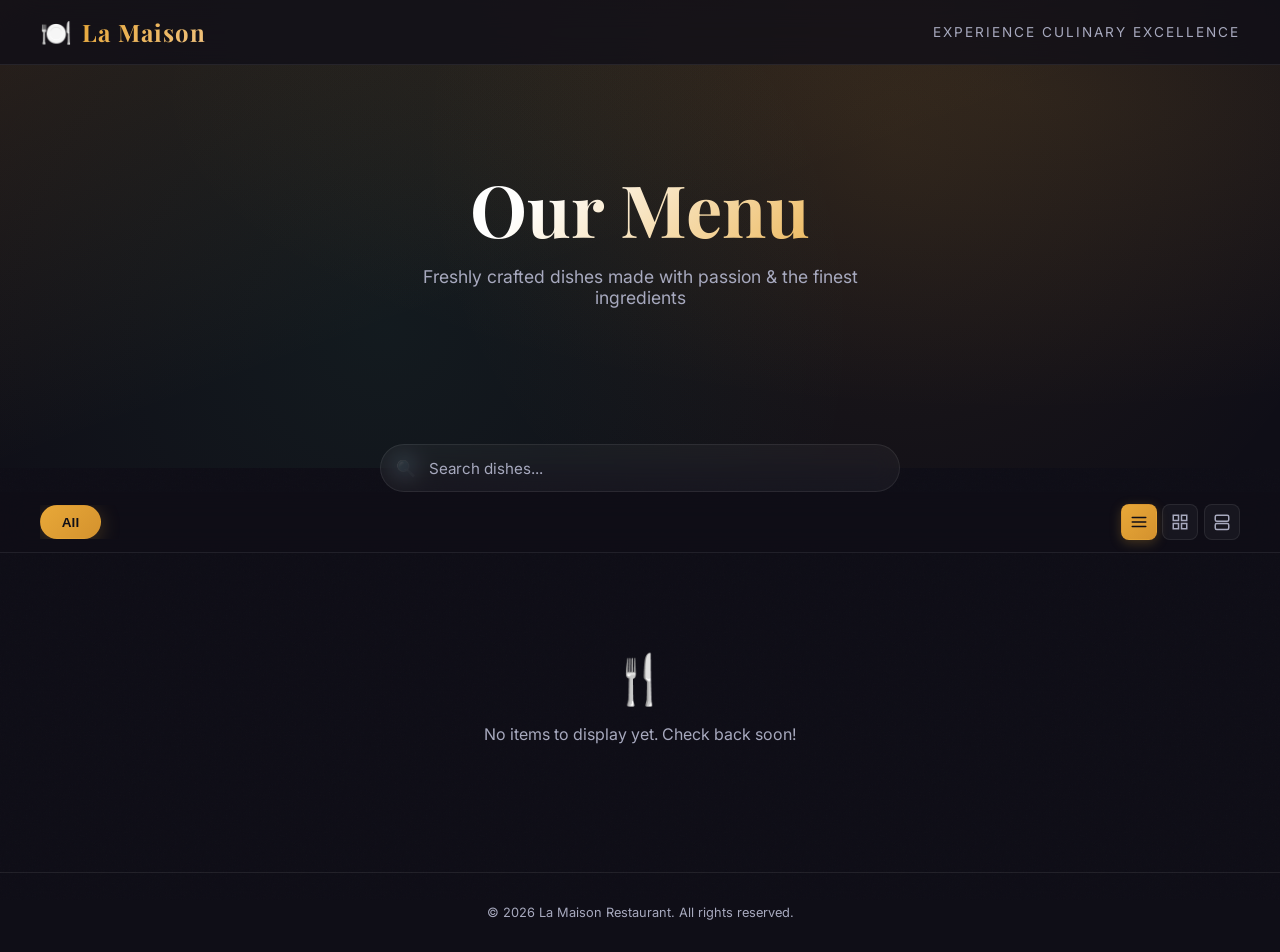
==== templates/index.html @ 89f0f261 "our menu" ====
<!DOCTYPE html>
<html lang="en">
<head>
    <meta charset="UTF-8">
    <meta name="viewport" content="width=device-width, initial-scale=1.0">
    <title>Our Menu — La Maison Restaurant</title>
    <meta name="description" content="Explore our exquisite menu featuring handcrafted dishes across multiple categories. La Maison Restaurant — fine dining at its best.">
    <link rel="preconnect" href="https://fonts.googleapis.com">
    <link rel="preconnect" href="https://fonts.gstatic.com" crossorigin>
    <link href="https://fonts.googleapis.com/css2?family=Playfair+Display:wght@400;600;700&family=Inter:wght@300;400;500;600&display=swap" rel="stylesheet">
    <link rel="stylesheet" href="/static/css/style.css">
</head>
<body>

    <!-- ═══ HEADER ═══ -->
    <header id="site-header">
        <div class="header-inner">
            <div class="logo">
                <span class="logo-icon">🍽️</span>
                <h1>La Maison</h1>
            </div>
            <p class="tagline">Experience Culinary Excellence</p>
        </div>
    </header>

    <!-- ═══ HERO ═══ -->
    <section id="hero">
        <div class="hero-overlay"></div>
        <div class="hero-content">
            <h2>Our Menu</h2>
            <p>Freshly crafted dishes made with passion & the finest ingredients</p>
        </div>
    </section>

    <!-- ═══ SEARCH BAR ═══ -->
    <div id="search-bar">
        <div class="search-wrap">
            <span class="search-icon">🔍</span>
            <input type="text" id="searchInput" placeholder="Search dishes..." autocomplete="off">
            <button class="search-clear hidden" id="searchClear">&times;</button>
        </div>
    </div>

    <!-- ═══ CATEGORY FILTER + VIEW SWITCHER ═══ -->
    <nav id="category-nav">
        <div class="nav-toolbar">
            <div class="category-tabs" id="categoryTabs">
                <button class="cat-tab active" data-cat="all">All</button>
                <!-- tabs injected by JS -->
            </div>
            <div class="view-switcher" id="viewSwitcher">
                <button class="view-btn active" data-view="list" title="List View">
                    <svg width="18" height="18" viewBox="0 0 24 24" fill="none" stroke="currentColor" stroke-width="2" stroke-linecap="round"><line x1="3" y1="6" x2="21" y2="6"/><line x1="3" y1="12" x2="21" y2="12"/><line x1="3" y1="18" x2="21" y2="18"/></svg>
                </button>
                <button class="view-btn" data-view="medium" title="Medium Grid">
                    <svg width="18" height="18" viewBox="0 0 24 24" fill="none" stroke="currentColor" stroke-width="2" stroke-linecap="round"><rect x="3" y="3" width="7" height="7"/><rect x="14" y="3" width="7" height="7"/><rect x="3" y="14" width="7" height="7"/><rect x="14" y="14" width="7" height="7"/></svg>
                </button>
                <button class="view-btn" data-view="large" title="Large Grid">
                    <svg width="18" height="18" viewBox="0 0 24 24" fill="none" stroke="currentColor" stroke-width="2" stroke-linecap="round"><rect x="3" y="3" width="18" height="8" rx="2"/><rect x="3" y="14" width="18" height="8" rx="2"/></svg>
                </button>
            </div>
        </div>
    </nav>

    <!-- ═══ MENU GRID ═══ -->
    <main id="menu-section">
        <div id="menuContainer">
            <!-- populated by JS -->
        </div>
        <div id="emptyState" class="empty-state hidden">
            <span class="empty-icon">🍴</span>
            <p>No items to display yet. Check back soon!</p>
        </div>
    </main>

    <!-- ═══ FOOTER ═══ -->
    <footer id="site-footer">
        <p>&copy; 2026 La Maison Restaurant. All rights reserved.</p>
    </footer>

    <script src="/static/js/main.js"></script>
</body>
</html>
---- static/css/style.css ----
/* ═══════════════════════════════════════════════════════════════
   La Maison — User-Facing Menu Styles
   ═══════════════════════════════════════════════════════════════ */

*, *::before, *::after { margin: 0; padding: 0; box-sizing: border-box; }

:root {
    --bg:          #0f0e17;
    --surface:     #1a1928;
    --glass:       rgba(255,255,255,.04);
    --glass-border:rgba(255,255,255,.08);
    --text:        #fffffe;
    --text-muted:  #a7a9be;
    --accent:      #e8a838;
    --accent-glow: rgba(232,168,56,.25);
    --price:       #56e39f;
    --radius:      16px;
    --radius-sm:   10px;
    --font-heading:'Playfair Display', serif;
    --font-body:   'Inter', sans-serif;
    --transition:  .3s cubic-bezier(.4,0,.2,1);
}

html { scroll-behavior: smooth; }

body {
    font-family: var(--font-body);
    background: var(--bg);
    color: var(--text);
    min-height: 100vh;
    overflow-x: hidden;
}

/* subtle grain overlay */
body::before {
    content: '';
    position: fixed; inset: 0;
    background: url("data:image/svg+xml,%3Csvg width='200' height='200' xmlns='http://www.w3.org/2000/svg'%3E%3Cfilter id='noise'%3E%3CfeTurbulence baseFrequency='.65' stitchTiles='stitch'/%3E%3C/filter%3E%3Crect width='100%25' height='100%25' filter='url(%23noise)' opacity='.03'/%3E%3C/svg%3E");
    pointer-events: none;
    z-index: 0;
}

/* ─── HEADER ───────────────────────────────────────────────── */

#site-header {
    position: fixed; top: 0; left: 0; width: 100%;
    z-index: 100;
    background: rgba(15,14,23,.75);
    backdrop-filter: blur(18px);
    -webkit-backdrop-filter: blur(18px);
    border-bottom: 1px solid var(--glass-border);
    padding: 1rem 2rem;
    transition: var(--transition);
}

.header-inner {
    max-width: 1200px; margin: auto;
    display: flex; align-items: center; justify-content: space-between;
}

.logo { display: flex; align-items: center; gap: .6rem; }
.logo-icon { font-size: 1.6rem; }
.logo h1 {
    font-family: var(--font-heading);
    font-size: 1.5rem; font-weight: 700;
    letter-spacing: 1px;
    background: linear-gradient(135deg, var(--accent), #f0c27f);
    -webkit-background-clip: text; -webkit-text-fill-color: transparent;
}

.tagline {
    font-size: .85rem; color: var(--text-muted);
    letter-spacing: 2px; text-transform: uppercase;
}

/* ─── HERO ─────────────────────────────────────────────────── */

#hero {
    position: relative;
    height: 52vh; min-height: 350px;
    display: flex; align-items: center; justify-content: center;
    background:
        linear-gradient(160deg, rgba(232,168,56,.12), transparent 50%),
        radial-gradient(ellipse at 80% 20%, rgba(232,168,56,.1), transparent 60%),
        var(--bg);
    overflow: hidden;
}

.hero-overlay {
    position: absolute; inset: 0;
    background:
        radial-gradient(circle at 30% 70%, rgba(86,227,159,.06) 0%, transparent 50%),
        radial-gradient(circle at 70% 30%, rgba(232,168,56,.08) 0%, transparent 50%);
    animation: heroPulse 8s ease-in-out infinite alternate;
}

@keyframes heroPulse {
    0%   { opacity: .6; }
    100% { opacity: 1; }
}

.hero-content {
    position: relative; z-index: 1;
    text-align: center; padding: 2rem;
}

.hero-content h2 {
    font-family: var(--font-heading);
    font-size: clamp(2.5rem, 6vw, 4.5rem);
    font-weight: 700;
    background: linear-gradient(135deg, var(--text) 30%, var(--accent));
    -webkit-background-clip: text; -webkit-text-fill-color: transparent;
    margin-bottom: .6rem;
}

.hero-content p {
    font-size: 1.1rem; color: var(--text-muted);
    max-width: 500px; margin: auto;
}

/* ─── SEARCH BAR ───────────────────────────────────────────── */

#search-bar {
    max-width: 1200px; margin: -1.5rem auto 0;
    padding: 0 2rem;
    position: relative; z-index: 2;
}

.search-wrap {
    position: relative;
    max-width: 520px; margin: auto;
}

.search-icon {
    position: absolute; left: 1rem; top: 50%; transform: translateY(-50%);
    font-size: 1rem; pointer-events: none;
}

#searchInput {
    width: 100%; padding: .85rem 2.8rem .85rem 3rem;
    background: var(--glass);
    border: 1px solid var(--glass-border);
    border-radius: 50px;
    color: var(--text);
    font-size: .95rem;
    font-family: var(--font-body);
    outline: none;
    backdrop-filter: blur(12px);
    -webkit-backdrop-filter: blur(12px);
    transition: var(--transition);
}

#searchInput::placeholder { color: var(--text-muted); }

#searchInput:focus {
    border-color: var(--accent);
    box-shadow: 0 0 0 3px var(--accent-glow), 0 8px 30px rgba(0,0,0,.3);
}

.search-clear {
    position: absolute; right: .8rem; top: 50%; transform: translateY(-50%);
    background: rgba(255,255,255,.1);
    border: none; border-radius: 50%;
    width: 26px; height: 26px;
    display: flex; align-items: center; justify-content: center;
    color: var(--text-muted); font-size: 1.1rem;
    cursor: pointer; transition: var(--transition);
}
.search-clear:hover { background: rgba(255,255,255,.2); color: var(--text); }

/* ─── CATEGORY NAV ─────────────────────────────────────────── */

#category-nav {
    position: sticky; top: 64px; z-index: 90;
    background: rgba(15,14,23,.8);
    backdrop-filter: blur(14px);
    -webkit-backdrop-filter: blur(14px);
    border-bottom: 1px solid var(--glass-border);
    padding: .75rem 2rem;
}

.nav-toolbar {
    max-width: 1200px; margin: auto;
    display: flex; align-items: center; justify-content: space-between;
    gap: 1rem;
}

.category-tabs {
    display: flex; gap: .6rem;
    overflow-x: auto; flex: 1;
    scrollbar-width: none;
    -ms-overflow-style: none;
}
.category-tabs::-webkit-scrollbar { display: none; }

/* View Switcher */
.view-switcher {
    display: flex; gap: .35rem;
    flex-shrink: 0;
}

.view-btn {
    width: 36px; height: 36px;
    display: flex; align-items: center; justify-content: center;
    background: var(--glass);
    border: 1px solid var(--glass-border);
    border-radius: 8px;
    color: var(--text-muted);
    cursor: pointer;
    transition: var(--transition);
}
.view-btn:hover {
    background: rgba(232,168,56,.1);
    color: var(--accent);
    border-color: rgba(232,168,56,.3);
}
.view-btn.active {
    background: linear-gradient(135deg, var(--accent), #d4922e);
    color: #0f0e17;
    border-color: transparent;
    box-shadow: 0 3px 12px var(--accent-glow);
}

.cat-tab {
    background: var(--glass);
    border: 1px solid var(--glass-border);
    color: var(--text-muted);
    padding: .55rem 1.3rem;
    border-radius: 50px;
    font-size: .85rem; font-weight: 500;
    cursor: pointer;
    white-space: nowrap;
    transition: var(--transition);
}

.cat-tab:hover {
    background: rgba(232,168,56,.1);
    color: var(--accent);
    border-color: rgba(232,168,56,.3);
}

.cat-tab.active {
    background: linear-gradient(135deg, var(--accent), #d4922e);
    color: #0f0e17;
    border-color: transparent;
    font-weight: 600;
    box-shadow: 0 4px 20px var(--accent-glow);
}

/* ─── MENU SECTION ─────────────────────────────────────────── */

#menu-section {
    max-width: 1200px; margin: 2rem auto 4rem;
    padding: 0 2rem;
    position: relative; z-index: 1;
}

/* Category group */
.menu-category {
    margin-bottom: 3rem;
    animation: fadeUp .5s ease both;
}

.menu-category-title {
    font-family: var(--font-heading);
    font-size: 1.8rem; font-weight: 600;
    margin-bottom: 1.2rem;
    padding-bottom: .5rem;
    border-bottom: 2px solid rgba(232,168,56,.15);
    display: flex; align-items: center; gap: .7rem;
}

.menu-category-title .cat-img {
    width: 38px; height: 38px; border-radius: 10px;
    object-fit: cover;
}

/* Item grid — default (medium) */
.items-grid {
    display: grid;
    grid-template-columns: repeat(auto-fill, minmax(280px, 1fr));
    gap: 1.5rem;
}

/* ─── VIEW MODES ───────────────────────────────────────────── */

/* LIST view — horizontal rows */
.items-grid.view-list {
    grid-template-columns: 1fr;
    gap: 1rem;
}

.items-grid.view-list .menu-card {
    flex-direction: row;
    max-height: 140px;
}

.items-grid.view-list .menu-card-img,
.items-grid.view-list .placeholder-img {
    width: 140px; min-width: 140px; height: 140px;
    border-radius: var(--radius) 0 0 var(--radius);
}

.items-grid.view-list .menu-card-body {
    padding: 1rem 1.2rem;
    justify-content: center;
}

.items-grid.view-list .menu-card-desc {
    display: -webkit-box;
    -webkit-line-clamp: 2;
    -webkit-box-orient: vertical;
    overflow: hidden;
    margin-bottom: .5rem;
}

/* MEDIUM view — the default grid, columns ~280px */
.items-grid.view-medium {
    grid-template-columns: repeat(auto-fill, minmax(260px, 1fr));
}

.items-grid.view-medium .menu-card-img,
.items-grid.view-medium .placeholder-img {
    height: 180px;
}

/* LARGE view — bigger cards */
.items-grid.view-large {
    grid-template-columns: repeat(auto-fill, minmax(360px, 1fr));
    gap: 2rem;
}

.items-grid.view-large .menu-card-img,
.items-grid.view-large .placeholder-img {
    height: 260px;
}

.items-grid.view-large .menu-card-name {
    font-size: 1.35rem;
}

.items-grid.view-large .menu-card-desc {
    font-size: .92rem;
}

.items-grid.view-large .menu-card-price {
    font-size: 1.4rem;
}

/* Single item card */
.menu-card {
    background: var(--glass);
    border: 1px solid var(--glass-border);
    border-radius: var(--radius);
    overflow: hidden;
    transition: var(--transition);
    display: flex; flex-direction: column;
    animation: fadeUp .45s ease both;
}

.menu-card:hover {
    transform: translateY(-6px);
    border-color: rgba(232,168,56,.25);
    box-shadow: 0 12px 40px rgba(0,0,0,.35), 0 0 0 1px rgba(232,168,56,.1);
}

.menu-card-img {
    width: 100%; height: 200px;
    object-fit: cover;
    background: var(--surface);
    display: block;
}

.menu-card-body {
    padding: 1.2rem;
    flex: 1;
    display: flex; flex-direction: column;
}

.menu-card-name {
    font-family: var(--font-heading);
    font-size: 1.15rem; font-weight: 600;
    margin-bottom: .35rem;
}

.menu-card-desc {
    font-size: .85rem; color: var(--text-muted);
    line-height: 1.5;
    flex: 1; margin-bottom: .8rem;
}

.menu-card-footer {
    display: flex; align-items: center; justify-content: space-between;
}

.menu-card-price {
    font-size: 1.2rem; font-weight: 700;
    color: var(--price);
}

.menu-card-badge {
    font-size: .7rem; text-transform: uppercase; letter-spacing: 1px;
    padding: .25rem .65rem;
    border-radius: 50px;
    background: rgba(86,227,159,.12);
    color: var(--price);
    font-weight: 600;
}

.menu-card-badge.unavailable {
    background: rgba(255,80,80,.12);
    color: #ff5050;
}

/* placeholder for items with no image */
.placeholder-img {
    width: 100%; height: 200px;
    background: linear-gradient(135deg, var(--surface), #232137);
    display: flex; align-items: center; justify-content: center;
    font-size: 3rem;
}

/* ─── EMPTY STATE ──────────────────────────────────────────── */

.empty-state {
    text-align: center; padding: 4rem 2rem;
    color: var(--text-muted);
}
.empty-icon { font-size: 3rem; display: block; margin-bottom: 1rem; }
.hidden { display: none !important; }

/* ─── FOOTER ───────────────────────────────────────────────── */

#site-footer {
    text-align: center;
    padding: 2rem;
    border-top: 1px solid var(--glass-border);
    color: var(--text-muted);
    font-size: .8rem;
}

/* ─── ANIMATIONS ───────────────────────────────────────────── */

@keyframes fadeUp {
    from { opacity: 0; transform: translateY(24px); }
    to   { opacity: 1; transform: translateY(0); }
}

/* ─── RESPONSIVE ───────────────────────────────────────────── */

@media (max-width: 768px) {
    .header-inner { flex-direction: column; gap: .3rem; text-align: center; }
    .tagline { font-size: .7rem; }
    #hero { height: 40vh; min-height: 260px; }
    #category-nav { top: 80px; }
    .items-grid { grid-template-columns: 1fr 1fr; gap: 1rem; }
    .items-grid.view-list { grid-template-columns: 1fr; }
    .items-grid.view-large { grid-template-columns: 1fr; }
}

@media (max-width: 480px) {
    .items-grid { grid-template-columns: 1fr; }
    .items-grid.view-list .menu-card { max-height: none; flex-direction: column; }
    .items-grid.view-list .menu-card-img,
    .items-grid.view-list .placeholder-img { width: 100%; min-width: auto; height: 160px; border-radius: var(--radius) var(--radius) 0 0; }
}
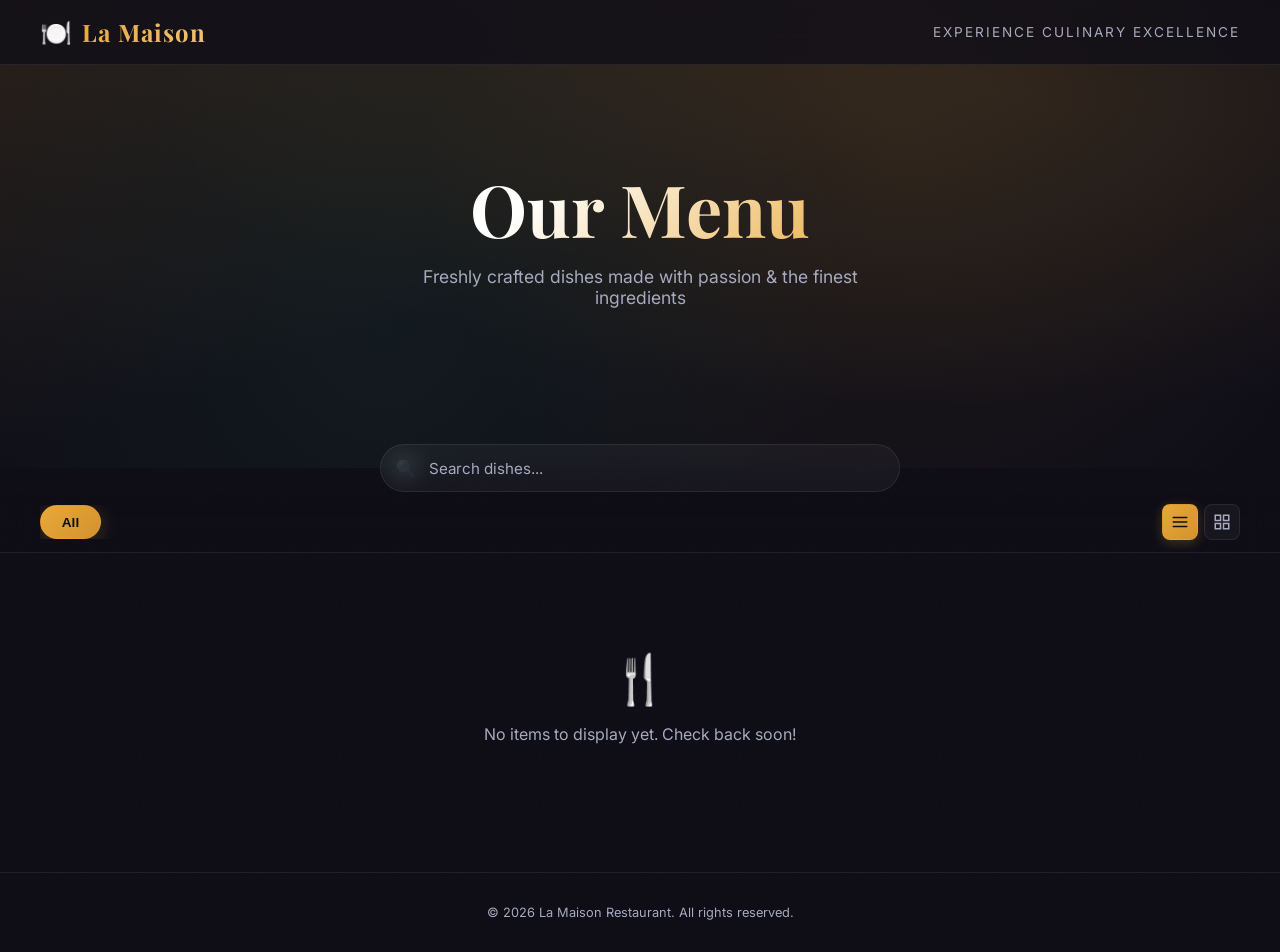
==== commit c36c8818: "phone view dropdown list updated" ====
--- a/templates/index.html
+++ b/templates/index.html
@@ -48,15 +48,16 @@
                 <button class="cat-tab active" data-cat="all">All</button>
                 <!-- tabs injected by JS -->
             </div>
+            <select class="category-dropdown" id="categoryDropdown">
+                <option value="all" selected>All Categories</option>
+                <!-- options injected by JS -->
+            </select>
             <div class="view-switcher" id="viewSwitcher">
                 <button class="view-btn active" data-view="list" title="List View">
                     <svg width="18" height="18" viewBox="0 0 24 24" fill="none" stroke="currentColor" stroke-width="2" stroke-linecap="round"><line x1="3" y1="6" x2="21" y2="6"/><line x1="3" y1="12" x2="21" y2="12"/><line x1="3" y1="18" x2="21" y2="18"/></svg>
                 </button>
                 <button class="view-btn" data-view="medium" title="Medium Grid">
                     <svg width="18" height="18" viewBox="0 0 24 24" fill="none" stroke="currentColor" stroke-width="2" stroke-linecap="round"><rect x="3" y="3" width="7" height="7"/><rect x="14" y="3" width="7" height="7"/><rect x="3" y="14" width="7" height="7"/><rect x="14" y="14" width="7" height="7"/></svg>
-                </button>
-                <button class="view-btn" data-view="large" title="Large Grid">
-                    <svg width="18" height="18" viewBox="0 0 24 24" fill="none" stroke="currentColor" stroke-width="2" stroke-linecap="round"><rect x="3" y="3" width="18" height="8" rx="2"/><rect x="3" y="14" width="18" height="8" rx="2"/></svg>
                 </button>
             </div>
         </div>
--- a/static/css/style.css
+++ b/static/css/style.css
@@ -193,6 +193,38 @@
 }
 .category-tabs::-webkit-scrollbar { display: none; }
 
+/* Category dropdown — hidden on desktop, shown on mobile */
+.category-dropdown {
+    display: none;
+    width: 100%;
+    padding: .6rem 1rem;
+    background: var(--glass);
+    border: 1px solid var(--glass-border);
+    border-radius: 50px;
+    color: var(--text);
+    font-family: var(--font-body);
+    font-size: .85rem;
+    font-weight: 500;
+    outline: none;
+    cursor: pointer;
+    -webkit-appearance: none;
+    -moz-appearance: none;
+    appearance: none;
+    background-image: url("data:image/svg+xml,%3Csvg xmlns='http://www.w3.org/2000/svg' width='12' height='12' viewBox='0 0 24 24' fill='none' stroke='%23a7a9be' stroke-width='2' stroke-linecap='round'%3E%3Cpolyline points='6 9 12 15 18 9'/%3E%3C/svg%3E");
+    background-repeat: no-repeat;
+    background-position: right 1rem center;
+    padding-right: 2.5rem;
+    transition: var(--transition);
+}
+.category-dropdown:focus {
+    border-color: var(--accent);
+    box-shadow: 0 0 0 3px var(--accent-glow);
+}
+.category-dropdown option {
+    background: var(--surface);
+    color: var(--text);
+}
+
 /* View Switcher */
 .view-switcher {
     display: flex; gap: .35rem;
@@ -284,34 +316,57 @@
 
 /* ─── VIEW MODES ───────────────────────────────────────────── */
 
-/* LIST view — horizontal rows */
+/* LIST view — compact horizontal rows (6+ items per screen) */
 .items-grid.view-list {
     grid-template-columns: 1fr;
-    gap: 1rem;
+    gap: .5rem;
 }
 
 .items-grid.view-list .menu-card {
     flex-direction: row;
-    max-height: 140px;
+    max-height: 80px;
+}
+
+.items-grid.view-list .menu-card:hover {
+    transform: translateY(-2px);
 }
 
 .items-grid.view-list .menu-card-img,
 .items-grid.view-list .placeholder-img {
-    width: 140px; min-width: 140px; height: 140px;
+    width: 70px; min-width: 70px; height: 80px;
     border-radius: var(--radius) 0 0 var(--radius);
 }
 
+.items-grid.view-list .placeholder-img {
+    font-size: 1.5rem;
+}
+
 .items-grid.view-list .menu-card-body {
-    padding: 1rem 1.2rem;
+    padding: .4rem .8rem;
     justify-content: center;
+    gap: 0;
+}
+
+.items-grid.view-list .menu-card-name {
+    font-size: .9rem;
+    margin-bottom: .1rem;
 }
 
 .items-grid.view-list .menu-card-desc {
-    display: -webkit-box;
-    -webkit-line-clamp: 2;
-    -webkit-box-orient: vertical;
-    overflow: hidden;
-    margin-bottom: .5rem;
+    display: none;
+}
+
+.items-grid.view-list .menu-card-footer {
+    gap: .5rem;
+}
+
+.items-grid.view-list .menu-card-price {
+    font-size: .95rem;
+}
+
+.items-grid.view-list .menu-card-badge {
+    font-size: .6rem;
+    padding: .15rem .45rem;
 }
 
 /* MEDIUM view — the default grid, columns ~280px */
@@ -324,28 +379,7 @@
     height: 180px;
 }
 
-/* LARGE view — bigger cards */
-.items-grid.view-large {
-    grid-template-columns: repeat(auto-fill, minmax(360px, 1fr));
-    gap: 2rem;
-}
-
-.items-grid.view-large .menu-card-img,
-.items-grid.view-large .placeholder-img {
-    height: 260px;
-}
-
-.items-grid.view-large .menu-card-name {
-    font-size: 1.35rem;
-}
-
-.items-grid.view-large .menu-card-desc {
-    font-size: .92rem;
-}
-
-.items-grid.view-large .menu-card-price {
-    font-size: 1.4rem;
-}
+/* (large view removed — only list and medium views remain) */
 
 /* Single item card */
 .menu-card {
@@ -453,14 +487,29 @@
     .tagline { font-size: .7rem; }
     #hero { height: 40vh; min-height: 260px; }
     #category-nav { top: 80px; }
+
+    /* Show dropdown, hide tabs on mobile */
+    .category-tabs { display: none; }
+    .category-dropdown { display: block; }
+
+    .nav-toolbar {
+        flex-direction: column;
+        gap: .6rem;
+    }
+
     .items-grid { grid-template-columns: 1fr 1fr; gap: 1rem; }
     .items-grid.view-list { grid-template-columns: 1fr; }
-    .items-grid.view-large { grid-template-columns: 1fr; }
+
+    /* Even more compact list on mobile */
+    .items-grid.view-list .menu-card { max-height: 70px; }
+    .items-grid.view-list .menu-card-img,
+    .items-grid.view-list .placeholder-img { width: 60px; min-width: 60px; height: 70px; }
+    .items-grid.view-list .menu-card-name { font-size: .82rem; }
+    .items-grid.view-list .menu-card-price { font-size: .85rem; }
 }
 
 @media (max-width: 480px) {
     .items-grid { grid-template-columns: 1fr; }
-    .items-grid.view-list .menu-card { max-height: none; flex-direction: column; }
-    .items-grid.view-list .menu-card-img,
-    .items-grid.view-list .placeholder-img { width: 100%; min-width: auto; height: 160px; border-radius: var(--radius) var(--radius) 0 0; }
-}
+    .items-grid.view-medium .menu-card-img,
+    .items-grid.view-medium .placeholder-img { height: 150px; }
+}
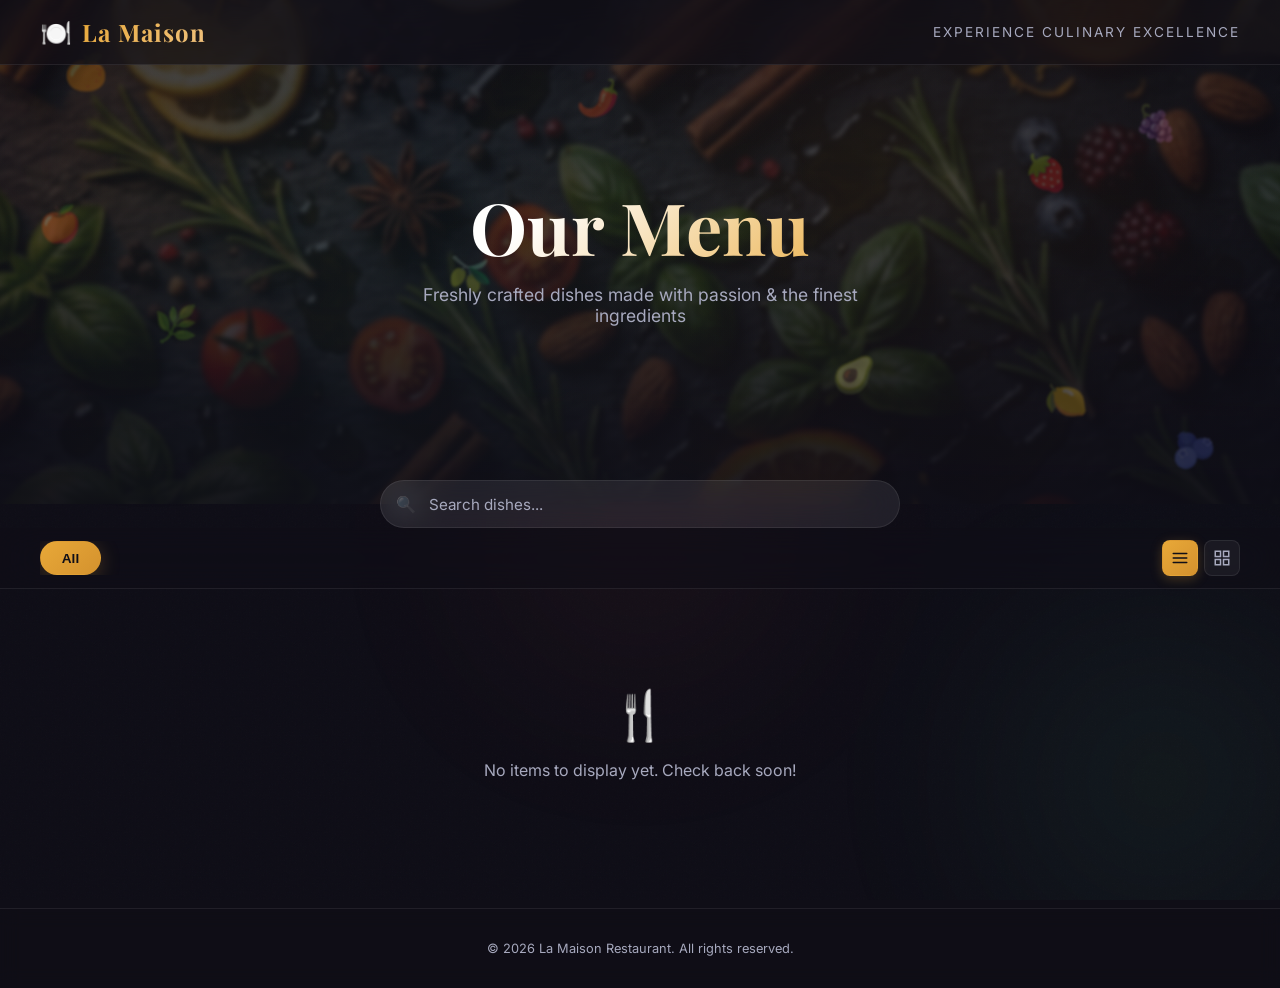
==== commit 7a6cbd59: "background added" ====
--- a/templates/index.html
+++ b/templates/index.html
@@ -12,6 +12,13 @@
 </head>
 <body>
 
+    <!-- ═══ AMBIENT BLUR BLOBS ═══ -->
+    <div class="ambient-blobs" aria-hidden="true">
+        <div class="blob blob-1"></div>
+        <div class="blob blob-2"></div>
+        <div class="blob blob-3"></div>
+    </div>
+
     <!-- ═══ HEADER ═══ -->
     <header id="site-header">
         <div class="header-inner">
@@ -25,10 +32,24 @@
 
     <!-- ═══ HERO ═══ -->
     <section id="hero">
+        <div class="hero-bg-img"></div>
         <div class="hero-overlay"></div>
+        <!-- Floating food emojis -->
+        <div class="floating-foods" aria-hidden="true">
+            <span class="float-item" style="--i:0">🍊</span>
+            <span class="float-item" style="--i:1">🍇</span>
+            <span class="float-item" style="--i:2">🌿</span>
+            <span class="float-item" style="--i:3">🍋</span>
+            <span class="float-item" style="--i:4">🍓</span>
+            <span class="float-item" style="--i:5">🫒</span>
+            <span class="float-item" style="--i:6">🌶️</span>
+            <span class="float-item" style="--i:7">🥑</span>
+            <span class="float-item" style="--i:8">🍎</span>
+            <span class="float-item" style="--i:9">🫐</span>
+        </div>
         <div class="hero-content">
             <h2>Our Menu</h2>
-            <p>Freshly crafted dishes made with passion & the finest ingredients</p>
+            <p>Freshly crafted dishes made with passion &amp; the finest ingredients</p>
         </div>
     </section>
 
--- a/static/css/style.css
+++ b/static/css/style.css
@@ -1,5 +1,6 @@
 /* ═══════════════════════════════════════════════════════════════
    La Maison — User-Facing Menu Styles
+   Food-themed with blur effects, floating elements & warm palette
    ═══════════════════════════════════════════════════════════════ */
 
 *, *::before, *::after { margin: 0; padding: 0; box-sizing: border-box; }
@@ -7,13 +8,16 @@
 :root {
     --bg:          #0f0e17;
     --surface:     #1a1928;
-    --glass:       rgba(255,255,255,.04);
+    --glass:       rgba(255,255,255,.05);
     --glass-border:rgba(255,255,255,.08);
+    --glass-strong:rgba(255,255,255,.08);
     --text:        #fffffe;
     --text-muted:  #a7a9be;
     --accent:      #e8a838;
     --accent-glow: rgba(232,168,56,.25);
     --price:       #56e39f;
+    --warm-red:    #e85d4a;
+    --warm-orange: #f0a040;
     --radius:      16px;
     --radius-sm:   10px;
     --font-heading:'Playfair Display', serif;
@@ -40,14 +44,62 @@
     z-index: 0;
 }
 
+/* ─── AMBIENT BLUR BLOBS ──────────────────────────────────────── */
+
+.ambient-blobs {
+    position: fixed; inset: 0;
+    pointer-events: none;
+    z-index: 0;
+    overflow: hidden;
+}
+
+.blob {
+    position: absolute;
+    border-radius: 50%;
+    filter: blur(120px);
+    opacity: .15;
+    animation: blobDrift 20s ease-in-out infinite alternate;
+}
+
+.blob-1 {
+    width: 500px; height: 500px;
+    background: radial-gradient(circle, var(--accent), transparent 70%);
+    top: -100px; left: -100px;
+    animation-duration: 18s;
+}
+
+.blob-2 {
+    width: 400px; height: 400px;
+    background: radial-gradient(circle, var(--price), transparent 70%);
+    bottom: -80px; right: -80px;
+    animation-duration: 22s;
+    animation-delay: -5s;
+}
+
+.blob-3 {
+    width: 350px; height: 350px;
+    background: radial-gradient(circle, var(--warm-red), transparent 70%);
+    top: 40%; left: 50%;
+    transform: translateX(-50%);
+    animation-duration: 25s;
+    animation-delay: -10s;
+}
+
+@keyframes blobDrift {
+    0%   { transform: translate(0, 0) scale(1); }
+    33%  { transform: translate(60px, -40px) scale(1.1); }
+    66%  { transform: translate(-40px, 50px) scale(0.95); }
+    100% { transform: translate(30px, 20px) scale(1.05); }
+}
+
 /* ─── HEADER ───────────────────────────────────────────────── */
 
 #site-header {
     position: fixed; top: 0; left: 0; width: 100%;
     z-index: 100;
-    background: rgba(15,14,23,.75);
-    backdrop-filter: blur(18px);
-    -webkit-backdrop-filter: blur(18px);
+    background: rgba(15,14,23,.6);
+    backdrop-filter: blur(24px) saturate(1.4);
+    -webkit-backdrop-filter: blur(24px) saturate(1.4);
     border-bottom: 1px solid var(--glass-border);
     padding: 1rem 2rem;
     transition: var(--transition);
@@ -65,7 +117,9 @@
     font-size: 1.5rem; font-weight: 700;
     letter-spacing: 1px;
     background: linear-gradient(135deg, var(--accent), #f0c27f);
-    -webkit-background-clip: text; -webkit-text-fill-color: transparent;
+    -webkit-background-clip: text;
+    background-clip: text;
+    -webkit-text-fill-color: transparent;
 }
 
 .tagline {
@@ -77,30 +131,79 @@
 
 #hero {
     position: relative;
-    height: 52vh; min-height: 350px;
+    height: 56vh; min-height: 380px;
     display: flex; align-items: center; justify-content: center;
-    background:
-        linear-gradient(160deg, rgba(232,168,56,.12), transparent 50%),
-        radial-gradient(ellipse at 80% 20%, rgba(232,168,56,.1), transparent 60%),
-        var(--bg);
     overflow: hidden;
+}
+
+/* Food background image */
+.hero-bg-img {
+    position: absolute; inset: 0;
+    background: url('/static/uploads/hero_food_bg.png') center/cover no-repeat;
+    opacity: .35;
+    filter: blur(2px);
+    transform: scale(1.05);
+    animation: heroZoom 30s ease-in-out infinite alternate;
+}
+
+@keyframes heroZoom {
+    0%   { transform: scale(1.05); }
+    100% { transform: scale(1.12); }
 }
 
 .hero-overlay {
     position: absolute; inset: 0;
     background:
-        radial-gradient(circle at 30% 70%, rgba(86,227,159,.06) 0%, transparent 50%),
-        radial-gradient(circle at 70% 30%, rgba(232,168,56,.08) 0%, transparent 50%);
+        linear-gradient(to bottom, rgba(15,14,23,.5) 0%, rgba(15,14,23,.3) 40%, rgba(15,14,23,.85) 100%),
+        radial-gradient(circle at 30% 70%, rgba(86,227,159,.08) 0%, transparent 50%),
+        radial-gradient(circle at 70% 30%, rgba(232,168,56,.1) 0%, transparent 50%);
     animation: heroPulse 8s ease-in-out infinite alternate;
 }
 
 @keyframes heroPulse {
-    0%   { opacity: .6; }
+    0%   { opacity: .7; }
     100% { opacity: 1; }
 }
 
+/* ─── FLOATING FOOD EMOJIS ─────────────────────────────────── */
+
+.floating-foods {
+    position: absolute; inset: 0;
+    pointer-events: none;
+    z-index: 1;
+}
+
+.float-item {
+    position: absolute;
+    font-size: clamp(1.4rem, 3vw, 2.2rem);
+    opacity: .25;
+    filter: blur(1px);
+    animation: floatFood 12s ease-in-out infinite alternate;
+    animation-delay: calc(var(--i) * -1.3s);
+}
+
+/* Position each floating food item */
+.float-item:nth-child(1)  { top: 10%; left: 5%; }
+.float-item:nth-child(2)  { top: 20%; right: 8%; }
+.float-item:nth-child(3)  { top: 60%; left: 12%; }
+.float-item:nth-child(4)  { top: 75%; right: 15%; }
+.float-item:nth-child(5)  { top: 30%; left: 80%; }
+.float-item:nth-child(6)  { top: 50%; left: 35%; }
+.float-item:nth-child(7)  { top: 15%; left: 45%; }
+.float-item:nth-child(8)  { top: 70%; left: 65%; }
+.float-item:nth-child(9)  { top: 40%; left: 3%; }
+.float-item:nth-child(10) { top: 85%; right: 5%; }
+
+@keyframes floatFood {
+    0%   { transform: translateY(0) rotate(0deg) scale(1); }
+    25%  { transform: translateY(-15px) rotate(8deg) scale(1.08); }
+    50%  { transform: translateY(8px) rotate(-5deg) scale(0.95); }
+    75%  { transform: translateY(-10px) rotate(3deg) scale(1.05); }
+    100% { transform: translateY(5px) rotate(-3deg) scale(1); }
+}
+
 .hero-content {
-    position: relative; z-index: 1;
+    position: relative; z-index: 2;
     text-align: center; padding: 2rem;
 }
 
@@ -109,8 +212,11 @@
     font-size: clamp(2.5rem, 6vw, 4.5rem);
     font-weight: 700;
     background: linear-gradient(135deg, var(--text) 30%, var(--accent));
-    -webkit-background-clip: text; -webkit-text-fill-color: transparent;
+    -webkit-background-clip: text;
+    background-clip: text;
+    -webkit-text-fill-color: transparent;
     margin-bottom: .6rem;
+    text-shadow: none;
 }
 
 .hero-content p {
@@ -138,15 +244,15 @@
 
 #searchInput {
     width: 100%; padding: .85rem 2.8rem .85rem 3rem;
-    background: var(--glass);
+    background: var(--glass-strong);
     border: 1px solid var(--glass-border);
     border-radius: 50px;
     color: var(--text);
     font-size: .95rem;
     font-family: var(--font-body);
     outline: none;
-    backdrop-filter: blur(12px);
-    -webkit-backdrop-filter: blur(12px);
+    backdrop-filter: blur(16px) saturate(1.2);
+    -webkit-backdrop-filter: blur(16px) saturate(1.2);
     transition: var(--transition);
 }
 
@@ -155,6 +261,7 @@
 #searchInput:focus {
     border-color: var(--accent);
     box-shadow: 0 0 0 3px var(--accent-glow), 0 8px 30px rgba(0,0,0,.3);
+    background: rgba(255,255,255,.08);
 }
 
 .search-clear {
@@ -172,9 +279,9 @@
 
 #category-nav {
     position: sticky; top: 64px; z-index: 90;
-    background: rgba(15,14,23,.8);
-    backdrop-filter: blur(14px);
-    -webkit-backdrop-filter: blur(14px);
+    background: rgba(15,14,23,.6);
+    backdrop-filter: blur(20px) saturate(1.3);
+    -webkit-backdrop-filter: blur(20px) saturate(1.3);
     border-bottom: 1px solid var(--glass-border);
     padding: .75rem 2rem;
 }
@@ -263,10 +370,12 @@
     cursor: pointer;
     white-space: nowrap;
     transition: var(--transition);
+    backdrop-filter: blur(8px);
+    -webkit-backdrop-filter: blur(8px);
 }
 
 .cat-tab:hover {
-    background: rgba(232,168,56,.1);
+    background: rgba(232,168,56,.12);
     color: var(--accent);
     border-color: rgba(232,168,56,.3);
 }
@@ -305,6 +414,7 @@
 .menu-category-title .cat-img {
     width: 38px; height: 38px; border-radius: 10px;
     object-fit: cover;
+    box-shadow: 0 2px 8px rgba(0,0,0,.3);
 }
 
 /* Item grid — default (medium) */
@@ -379,12 +489,13 @@
     height: 180px;
 }
 
-/* (large view removed — only list and medium views remain) */
-
-/* Single item card */
+/* ─── MENU CARDS (glassmorphism) ───────────────────────────── */
+
 .menu-card {
-    background: var(--glass);
-    border: 1px solid var(--glass-border);
+    background: rgba(255,255,255,.04);
+    backdrop-filter: blur(12px) saturate(1.2);
+    -webkit-backdrop-filter: blur(12px) saturate(1.2);
+    border: 1px solid rgba(255,255,255,.08);
     border-radius: var(--radius);
     overflow: hidden;
     transition: var(--transition);
@@ -395,7 +506,11 @@
 .menu-card:hover {
     transform: translateY(-6px);
     border-color: rgba(232,168,56,.25);
-    box-shadow: 0 12px 40px rgba(0,0,0,.35), 0 0 0 1px rgba(232,168,56,.1);
+    box-shadow:
+        0 16px 48px rgba(0,0,0,.4),
+        0 0 0 1px rgba(232,168,56,.12),
+        inset 0 1px 1px rgba(255,255,255,.06);
+    background: rgba(255,255,255,.06);
 }
 
 .menu-card-img {
@@ -403,6 +518,12 @@
     object-fit: cover;
     background: var(--surface);
     display: block;
+    transition: var(--transition);
+}
+
+.menu-card:hover .menu-card-img {
+    transform: scale(1.03);
+    filter: brightness(1.1);
 }
 
 .menu-card-body {
@@ -430,6 +551,7 @@
 .menu-card-price {
     font-size: 1.2rem; font-weight: 700;
     color: var(--price);
+    text-shadow: 0 0 20px rgba(86,227,159,.15);
 }
 
 .menu-card-badge {
@@ -439,6 +561,8 @@
     background: rgba(86,227,159,.12);
     color: var(--price);
     font-weight: 600;
+    backdrop-filter: blur(4px);
+    -webkit-backdrop-filter: blur(4px);
 }
 
 .menu-card-badge.unavailable {
@@ -471,6 +595,10 @@
     border-top: 1px solid var(--glass-border);
     color: var(--text-muted);
     font-size: .8rem;
+    position: relative;
+    background: rgba(15,14,23,.6);
+    backdrop-filter: blur(10px);
+    -webkit-backdrop-filter: blur(10px);
 }
 
 /* ─── ANIMATIONS ───────────────────────────────────────────── */
@@ -496,6 +624,13 @@
         flex-direction: column;
         gap: .6rem;
     }
+
+    /* Reduce blob sizes on mobile */
+    .blob-1 { width: 300px; height: 300px; }
+    .blob-2 { width: 250px; height: 250px; }
+    .blob-3 { width: 200px; height: 200px; }
+
+    .float-item { opacity: .15; font-size: 1.2rem; }
 
     .items-grid { grid-template-columns: 1fr 1fr; gap: 1rem; }
     .items-grid.view-list { grid-template-columns: 1fr; }
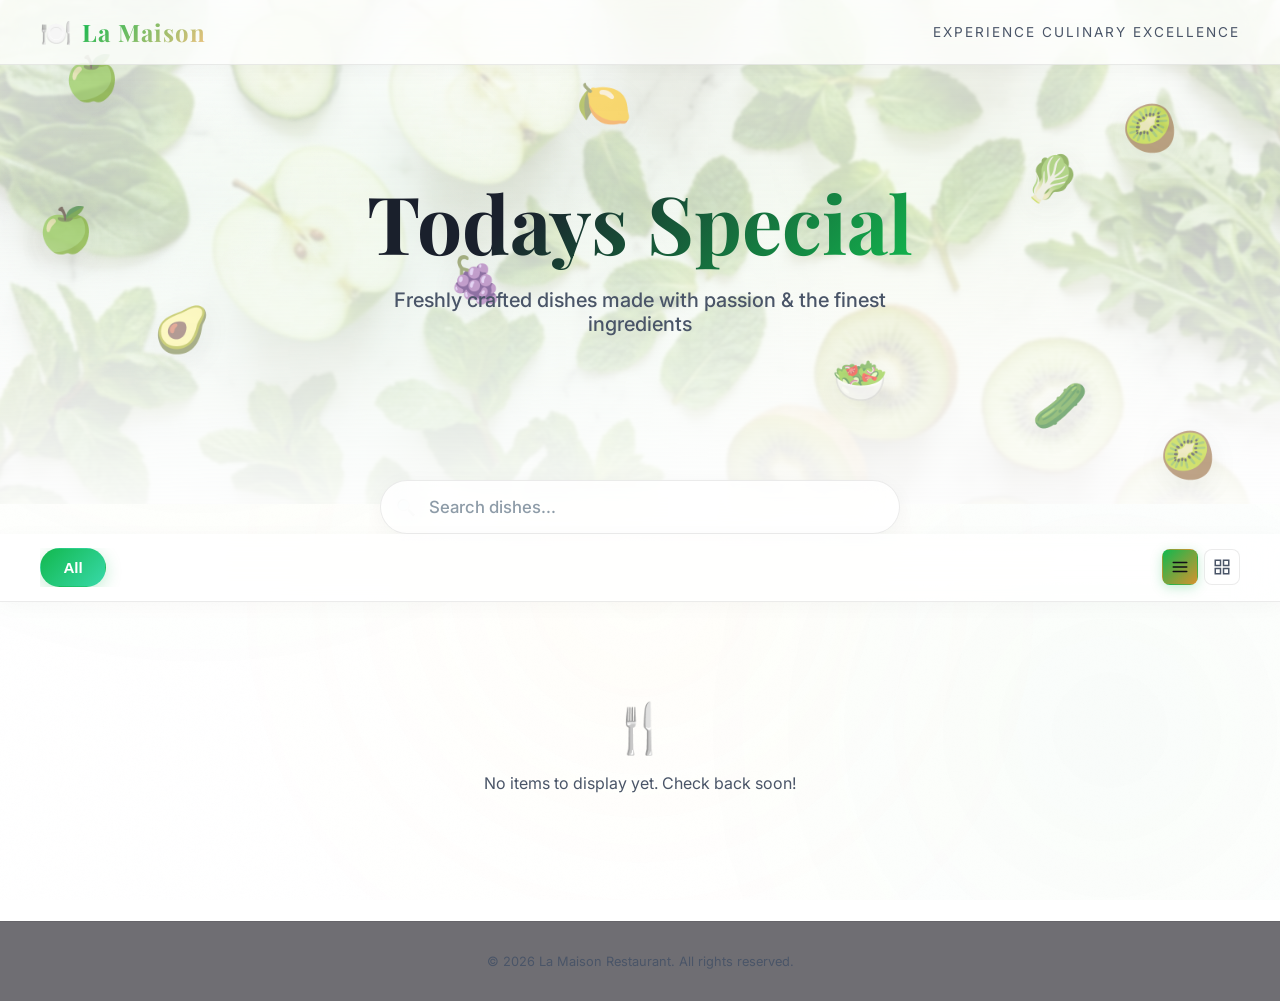
==== commit b3536db4: "todays special" ====
--- a/templates/index.html
+++ b/templates/index.html
@@ -1,15 +1,20 @@
 <!DOCTYPE html>
 <html lang="en">
+
 <head>
     <meta charset="UTF-8">
     <meta name="viewport" content="width=device-width, initial-scale=1.0">
     <title>Our Menu — La Maison Restaurant</title>
-    <meta name="description" content="Explore our exquisite menu featuring handcrafted dishes across multiple categories. La Maison Restaurant — fine dining at its best.">
+    <meta name="description"
+        content="Explore our exquisite menu featuring handcrafted dishes across multiple categories. La Maison Restaurant — fine dining at its best.">
     <link rel="preconnect" href="https://fonts.googleapis.com">
     <link rel="preconnect" href="https://fonts.gstatic.com" crossorigin>
-    <link href="https://fonts.googleapis.com/css2?family=Playfair+Display:wght@400;600;700&family=Inter:wght@300;400;500;600&display=swap" rel="stylesheet">
+    <link
+        href="https://fonts.googleapis.com/css2?family=Playfair+Display:wght@400;600;700&family=Inter:wght@300;400;500;600&display=swap"
+        rel="stylesheet">
     <link rel="stylesheet" href="/static/css/style.css">
 </head>
+
 <body>
 
     <!-- ═══ AMBIENT BLUR BLOBS ═══ -->
@@ -36,19 +41,19 @@
         <div class="hero-overlay"></div>
         <!-- Floating food emojis -->
         <div class="floating-foods" aria-hidden="true">
-            <span class="float-item" style="--i:0">🍊</span>
-            <span class="float-item" style="--i:1">🍇</span>
-            <span class="float-item" style="--i:2">🌿</span>
-            <span class="float-item" style="--i:3">🍋</span>
-            <span class="float-item" style="--i:4">🍓</span>
-            <span class="float-item" style="--i:5">🫒</span>
-            <span class="float-item" style="--i:6">🌶️</span>
-            <span class="float-item" style="--i:7">🥑</span>
-            <span class="float-item" style="--i:8">🍎</span>
-            <span class="float-item" style="--i:9">🫐</span>
+            <span class="float-item" style="--i:0">🍏</span>
+            <span class="float-item" style="--i:1">🥝</span>
+            <span class="float-item" style="--i:2">🥑</span>
+            <span class="float-item" style="--i:3">🥒</span>
+            <span class="float-item" style="--i:4">🥬</span>
+            <span class="float-item" style="--i:5">🍇</span>
+            <span class="float-item" style="--i:6">🍋</span>
+            <span class="float-item" style="--i:7">🥗</span>
+            <span class="float-item" style="--i:8">🍏</span>
+            <span class="float-item" style="--i:9">🥝</span>
         </div>
         <div class="hero-content">
-            <h2>Our Menu</h2>
+            <h2>Todays Special</h2>
             <p>Freshly crafted dishes made with passion &amp; the finest ingredients</p>
         </div>
     </section>
@@ -75,10 +80,21 @@
             </select>
             <div class="view-switcher" id="viewSwitcher">
                 <button class="view-btn active" data-view="list" title="List View">
-                    <svg width="18" height="18" viewBox="0 0 24 24" fill="none" stroke="currentColor" stroke-width="2" stroke-linecap="round"><line x1="3" y1="6" x2="21" y2="6"/><line x1="3" y1="12" x2="21" y2="12"/><line x1="3" y1="18" x2="21" y2="18"/></svg>
+                    <svg width="18" height="18" viewBox="0 0 24 24" fill="none" stroke="currentColor" stroke-width="2"
+                        stroke-linecap="round">
+                        <line x1="3" y1="6" x2="21" y2="6" />
+                        <line x1="3" y1="12" x2="21" y2="12" />
+                        <line x1="3" y1="18" x2="21" y2="18" />
+                    </svg>
                 </button>
                 <button class="view-btn" data-view="medium" title="Medium Grid">
-                    <svg width="18" height="18" viewBox="0 0 24 24" fill="none" stroke="currentColor" stroke-width="2" stroke-linecap="round"><rect x="3" y="3" width="7" height="7"/><rect x="14" y="3" width="7" height="7"/><rect x="3" y="14" width="7" height="7"/><rect x="14" y="14" width="7" height="7"/></svg>
+                    <svg width="18" height="18" viewBox="0 0 24 24" fill="none" stroke="currentColor" stroke-width="2"
+                        stroke-linecap="round">
+                        <rect x="3" y="3" width="7" height="7" />
+                        <rect x="14" y="3" width="7" height="7" />
+                        <rect x="3" y="14" width="7" height="7" />
+                        <rect x="14" y="14" width="7" height="7" />
+                    </svg>
                 </button>
             </div>
         </div>
@@ -102,4 +118,5 @@
 
     <script src="/static/js/main.js"></script>
 </body>
-</html>
+
+</html>
--- a/static/css/style.css
+++ b/static/css/style.css
@@ -6,18 +6,18 @@
 *, *::before, *::after { margin: 0; padding: 0; box-sizing: border-box; }
 
 :root {
-    --bg:          #0f0e17;
-    --surface:     #1a1928;
-    --glass:       rgba(255,255,255,.05);
-    --glass-border:rgba(255,255,255,.08);
-    --glass-strong:rgba(255,255,255,.08);
-    --text:        #fffffe;
-    --text-muted:  #a7a9be;
-    --accent:      #e8a838;
-    --accent-glow: rgba(232,168,56,.25);
-    --price:       #56e39f;
-    --warm-red:    #e85d4a;
-    --warm-orange: #f0a040;
+    --bg:          #ffffff;
+    --surface:     #f8faf9;
+    --glass:       rgba(255,255,255,0.7);
+    --glass-border:rgba(0,0,0,0.08);
+    --glass-strong:rgba(255,255,255,0.85);
+    --text:        #1a202c;
+    --text-muted:  #4a5568;
+    --accent:      #12b84e; /* Sharper vibrant green */
+    --accent-glow: rgba(18,184,78,.25);
+    --price:       #0ca678; /* Sharper distinct green for price */
+    --warm-red:    #e03131;
+    --warm-orange: #f08c00;
     --radius:      16px;
     --radius-sm:   10px;
     --font-heading:'Playfair Display', serif;
@@ -35,13 +35,13 @@
     overflow-x: hidden;
 }
 
-/* subtle grain overlay */
 body::before {
     content: '';
     position: fixed; inset: 0;
     background: url("data:image/svg+xml,%3Csvg width='200' height='200' xmlns='http://www.w3.org/2000/svg'%3E%3Cfilter id='noise'%3E%3CfeTurbulence baseFrequency='.65' stitchTiles='stitch'/%3E%3C/filter%3E%3Crect width='100%25' height='100%25' filter='url(%23noise)' opacity='.03'/%3E%3C/svg%3E");
     pointer-events: none;
     z-index: 0;
+    opacity: 0.6; /* lighter noise for light theme */
 }
 
 /* ─── AMBIENT BLUR BLOBS ──────────────────────────────────────── */
@@ -56,29 +56,29 @@
 .blob {
     position: absolute;
     border-radius: 50%;
-    filter: blur(120px);
-    opacity: .15;
+    filter: blur(140px);
+    opacity: .35; /* stronger opacity for light theme */
     animation: blobDrift 20s ease-in-out infinite alternate;
 }
 
 .blob-1 {
-    width: 500px; height: 500px;
-    background: radial-gradient(circle, var(--accent), transparent 70%);
+    width: 600px; height: 600px;
+    background: radial-gradient(circle, rgba(148,216,45,0.4), transparent 70%); /* light lime green */
     top: -100px; left: -100px;
     animation-duration: 18s;
 }
 
 .blob-2 {
-    width: 400px; height: 400px;
-    background: radial-gradient(circle, var(--price), transparent 70%);
+    width: 500px; height: 500px;
+    background: radial-gradient(circle, rgba(55,178,77,0.3), transparent 70%); /* forest green */
     bottom: -80px; right: -80px;
     animation-duration: 22s;
     animation-delay: -5s;
 }
 
 .blob-3 {
-    width: 350px; height: 350px;
-    background: radial-gradient(circle, var(--warm-red), transparent 70%);
+    width: 450px; height: 450px;
+    background: radial-gradient(circle, rgba(255,224,102,0.4), transparent 70%); /* soft yellow */
     top: 40%; left: 50%;
     transform: translateX(-50%);
     animation-duration: 25s;
@@ -97,12 +97,13 @@
 #site-header {
     position: fixed; top: 0; left: 0; width: 100%;
     z-index: 100;
-    background: rgba(15,14,23,.6);
+    background: rgba(255,255,255,.75);
     backdrop-filter: blur(24px) saturate(1.4);
     -webkit-backdrop-filter: blur(24px) saturate(1.4);
     border-bottom: 1px solid var(--glass-border);
     padding: 1rem 2rem;
     transition: var(--transition);
+    box-shadow: 0 4px 20px rgba(0,0,0,0.03);
 }
 
 .header-inner {
@@ -139,9 +140,9 @@
 /* Food background image */
 .hero-bg-img {
     position: absolute; inset: 0;
-    background: url('/static/uploads/hero_food_bg.png') center/cover no-repeat;
-    opacity: .35;
-    filter: blur(2px);
+    background: url('/static/uploads/hero_food_bg_light.png') center/cover no-repeat;
+    opacity: .4;
+    filter: blur(1px);
     transform: scale(1.05);
     animation: heroZoom 30s ease-in-out infinite alternate;
 }
@@ -154,9 +155,9 @@
 .hero-overlay {
     position: absolute; inset: 0;
     background:
-        linear-gradient(to bottom, rgba(15,14,23,.5) 0%, rgba(15,14,23,.3) 40%, rgba(15,14,23,.85) 100%),
-        radial-gradient(circle at 30% 70%, rgba(86,227,159,.08) 0%, transparent 50%),
-        radial-gradient(circle at 70% 30%, rgba(232,168,56,.1) 0%, transparent 50%);
+        linear-gradient(to bottom, rgba(255,255,255,.6) 0%, rgba(255,255,255,.4) 40%, rgba(255,255,255,.9) 100%),
+        radial-gradient(circle at 30% 70%, rgba(55,178,77,.1) 0%, transparent 50%),
+        radial-gradient(circle at 70% 30%, rgba(148,216,45,.1) 0%, transparent 50%);
     animation: heroPulse 8s ease-in-out infinite alternate;
 }
 
@@ -175,9 +176,9 @@
 
 .float-item {
     position: absolute;
-    font-size: clamp(1.4rem, 3vw, 2.2rem);
-    opacity: .25;
-    filter: blur(1px);
+    font-size: clamp(1.6rem, 3.5vw, 2.8rem);
+    opacity: .6; /* more opaque for light mode */
+    filter: drop-shadow(0 8px 16px rgba(0,0,0,0.1)); /* simple drop shadow instead of blur */
     animation: floatFood 12s ease-in-out infinite alternate;
     animation-delay: calc(var(--i) * -1.3s);
 }
@@ -209,19 +210,21 @@
 
 .hero-content h2 {
     font-family: var(--font-heading);
-    font-size: clamp(2.5rem, 6vw, 4.5rem);
+    font-size: clamp(3rem, 7vw, 5rem); /* slightly larger */
     font-weight: 700;
     background: linear-gradient(135deg, var(--text) 30%, var(--accent));
     -webkit-background-clip: text;
     background-clip: text;
     -webkit-text-fill-color: transparent;
-    margin-bottom: .6rem;
+    margin-bottom: .8rem;
     text-shadow: none;
 }
 
 .hero-content p {
-    font-size: 1.1rem; color: var(--text-muted);
-    max-width: 500px; margin: auto;
+    font-size: 1.25rem; /* larger paragraph */
+    color: var(--text-muted);
+    font-weight: 500;
+    max-width: 550px; margin: auto;
 }
 
 /* ─── SEARCH BAR ───────────────────────────────────────────── */
@@ -243,25 +246,27 @@
 }
 
 #searchInput {
-    width: 100%; padding: .85rem 2.8rem .85rem 3rem;
+    width: 100%; padding: 1rem 2.8rem 1rem 3rem; /* slightly taller */
     background: var(--glass-strong);
     border: 1px solid var(--glass-border);
     border-radius: 50px;
     color: var(--text);
-    font-size: .95rem;
+    font-size: 1.05rem; /* larger text */
     font-family: var(--font-body);
+    font-weight: 500;
     outline: none;
     backdrop-filter: blur(16px) saturate(1.2);
     -webkit-backdrop-filter: blur(16px) saturate(1.2);
     transition: var(--transition);
-}
-
-#searchInput::placeholder { color: var(--text-muted); }
+    box-shadow: 0 4px 20px rgba(0,0,0,0.04);
+}
+
+#searchInput::placeholder { color: #8e9ca8; }
 
 #searchInput:focus {
     border-color: var(--accent);
-    box-shadow: 0 0 0 3px var(--accent-glow), 0 8px 30px rgba(0,0,0,.3);
-    background: rgba(255,255,255,.08);
+    box-shadow: 0 0 0 3px var(--accent-glow), 0 8px 30px rgba(0,0,0,.08);
+    background: #ffffff;
 }
 
 .search-clear {
@@ -279,11 +284,12 @@
 
 #category-nav {
     position: sticky; top: 64px; z-index: 90;
-    background: rgba(15,14,23,.6);
+    background: rgba(255,255,255,.8);
     backdrop-filter: blur(20px) saturate(1.3);
     -webkit-backdrop-filter: blur(20px) saturate(1.3);
     border-bottom: 1px solid var(--glass-border);
-    padding: .75rem 2rem;
+    padding: .85rem 2rem;
+    box-shadow: 0 4px 20px rgba(0,0,0,0.03);
 }
 
 .nav-toolbar {
@@ -304,6 +310,7 @@
 .category-dropdown {
     display: none;
     width: 100%;
+    max-width: 100%;
     padding: .6rem 1rem;
     background: var(--glass);
     border: 1px solid var(--glass-border);
@@ -322,6 +329,9 @@
     background-position: right 1rem center;
     padding-right: 2.5rem;
     transition: var(--transition);
+    text-overflow: ellipsis;
+    white-space: nowrap;
+    overflow: hidden;
 }
 .category-dropdown:focus {
     border-color: var(--accent);
@@ -364,9 +374,9 @@
     background: var(--glass);
     border: 1px solid var(--glass-border);
     color: var(--text-muted);
-    padding: .55rem 1.3rem;
+    padding: .65rem 1.4rem;
     border-radius: 50px;
-    font-size: .85rem; font-weight: 500;
+    font-size: .95rem; font-weight: 500;
     cursor: pointer;
     white-space: nowrap;
     transition: var(--transition);
@@ -375,17 +385,17 @@
 }
 
 .cat-tab:hover {
-    background: rgba(232,168,56,.12);
+    background: rgba(43,138,62,.06);
     color: var(--accent);
-    border-color: rgba(232,168,56,.3);
+    border-color: rgba(43,138,62,.3);
 }
 
 .cat-tab.active {
-    background: linear-gradient(135deg, var(--accent), #d4922e);
-    color: #0f0e17;
+    background: linear-gradient(135deg, var(--accent), #38d9a9);
+    color: #ffffff;
     border-color: transparent;
     font-weight: 600;
-    box-shadow: 0 4px 20px var(--accent-glow);
+    box-shadow: 0 4px 16px var(--accent-glow);
 }
 
 /* ─── MENU SECTION ─────────────────────────────────────────── */
@@ -404,17 +414,15 @@
 
 .menu-category-title {
     font-family: var(--font-heading);
-    font-size: 1.8rem; font-weight: 600;
-    margin-bottom: 1.2rem;
-    padding-bottom: .5rem;
-    border-bottom: 2px solid rgba(232,168,56,.15);
-    display: flex; align-items: center; gap: .7rem;
+    font-size: 2.2rem; font-weight: 700;
+    margin-bottom: 1.5rem;
+    display: flex; align-items: center; justify-content: center; gap: .7rem; /* middle aligned */
 }
 
 .menu-category-title .cat-img {
-    width: 38px; height: 38px; border-radius: 10px;
+    width: 44px; height: 44px; border-radius: 12px;
     object-fit: cover;
-    box-shadow: 0 2px 8px rgba(0,0,0,.3);
+    box-shadow: 0 4px 12px rgba(0,0,0,.08);
 }
 
 /* Item grid — default (medium) */
@@ -492,25 +500,25 @@
 /* ─── MENU CARDS (glassmorphism) ───────────────────────────── */
 
 .menu-card {
-    background: rgba(255,255,255,.04);
-    backdrop-filter: blur(12px) saturate(1.2);
-    -webkit-backdrop-filter: blur(12px) saturate(1.2);
-    border: 1px solid rgba(255,255,255,.08);
+    background: rgba(255,255,255,.9); /* highly readable */
+    backdrop-filter: blur(16px) saturate(1.2);
+    -webkit-backdrop-filter: blur(16px) saturate(1.2);
+    border: 1px solid rgba(18,184,78,.3); /* distinct sharp border */
     border-radius: var(--radius);
     overflow: hidden;
     transition: var(--transition);
     display: flex; flex-direction: column;
     animation: fadeUp .45s ease both;
+    box-shadow: 0 4px 15px rgba(0,0,0,0.03);
 }
 
 .menu-card:hover {
     transform: translateY(-6px);
-    border-color: rgba(232,168,56,.25);
+    border-color: var(--accent);
     box-shadow:
-        0 16px 48px rgba(0,0,0,.4),
-        0 0 0 1px rgba(232,168,56,.12),
-        inset 0 1px 1px rgba(255,255,255,.06);
-    background: rgba(255,255,255,.06);
+        0 12px 30px rgba(0,0,0,.1),
+        0 0 0 1px var(--accent);
+    background: #ffffff;
 }
 
 .menu-card-img {
@@ -534,14 +542,16 @@
 
 .menu-card-name {
     font-family: var(--font-heading);
-    font-size: 1.15rem; font-weight: 600;
-    margin-bottom: .35rem;
+    font-size: 1.3rem; font-weight: 700;
+    margin-bottom: .45rem;
+    color: var(--text);
 }
 
 .menu-card-desc {
-    font-size: .85rem; color: var(--text-muted);
-    line-height: 1.5;
-    flex: 1; margin-bottom: .8rem;
+    font-size: .95rem; color: var(--text-muted);
+    line-height: 1.6;
+    flex: 1; margin-bottom: 1rem;
+    font-weight: 400;
 }
 
 .menu-card-footer {
@@ -549,9 +559,8 @@
 }
 
 .menu-card-price {
-    font-size: 1.2rem; font-weight: 700;
+    font-size: 1.3rem; font-weight: 700;
     color: var(--price);
-    text-shadow: 0 0 20px rgba(86,227,159,.15);
 }
 
 .menu-card-badge {
@@ -614,7 +623,7 @@
     .header-inner { flex-direction: column; gap: .3rem; text-align: center; }
     .tagline { font-size: .7rem; }
     #hero { height: 40vh; min-height: 260px; }
-    #category-nav { top: 80px; }
+    #category-nav { top: 80px; padding: .6rem 1rem; }
 
     /* Show dropdown, hide tabs on mobile */
     .category-tabs { display: none; }
@@ -622,7 +631,11 @@
 
     .nav-toolbar {
         flex-direction: column;
-        gap: .6rem;
+        align-items: stretch;
+        gap: .8rem;
+    }
+    .view-switcher {
+        align-self: center;
     }
 
     /* Reduce blob sizes on mobile */
@@ -632,6 +645,7 @@
 
     .float-item { opacity: .15; font-size: 1.2rem; }
 
+    /* Show two columns for medium view on mobile tablets */
     .items-grid { grid-template-columns: 1fr 1fr; gap: 1rem; }
     .items-grid.view-list { grid-template-columns: 1fr; }
 
@@ -644,7 +658,15 @@
 }
 
 @media (max-width: 480px) {
-    .items-grid { grid-template-columns: 1fr; }
+    /* Force two columns on small mobile devices as requested */
+    .items-grid { grid-template-columns: repeat(2, minmax(0, 1fr)); gap: .5rem; }
     .items-grid.view-medium .menu-card-img,
-    .items-grid.view-medium .placeholder-img { height: 150px; }
-}
+    .items-grid.view-medium .placeholder-img { height: 110px; } /* smaller images for 2-column small grid */
+    
+    .menu-card-body { padding: .75rem; }
+    .menu-card-name { font-size: 1rem; margin-bottom: .2rem; }
+    .menu-card-desc { display: none; } /* Hide descriptions on very small screens to save space */
+    .menu-card-footer { flex-direction: row; align-items: center; justify-content: space-between; gap: .2rem; }
+    .menu-card-price { font-size: 1rem; }
+    .menu-card-badge { padding: .15rem .45rem; font-size: .6rem; }
+}
